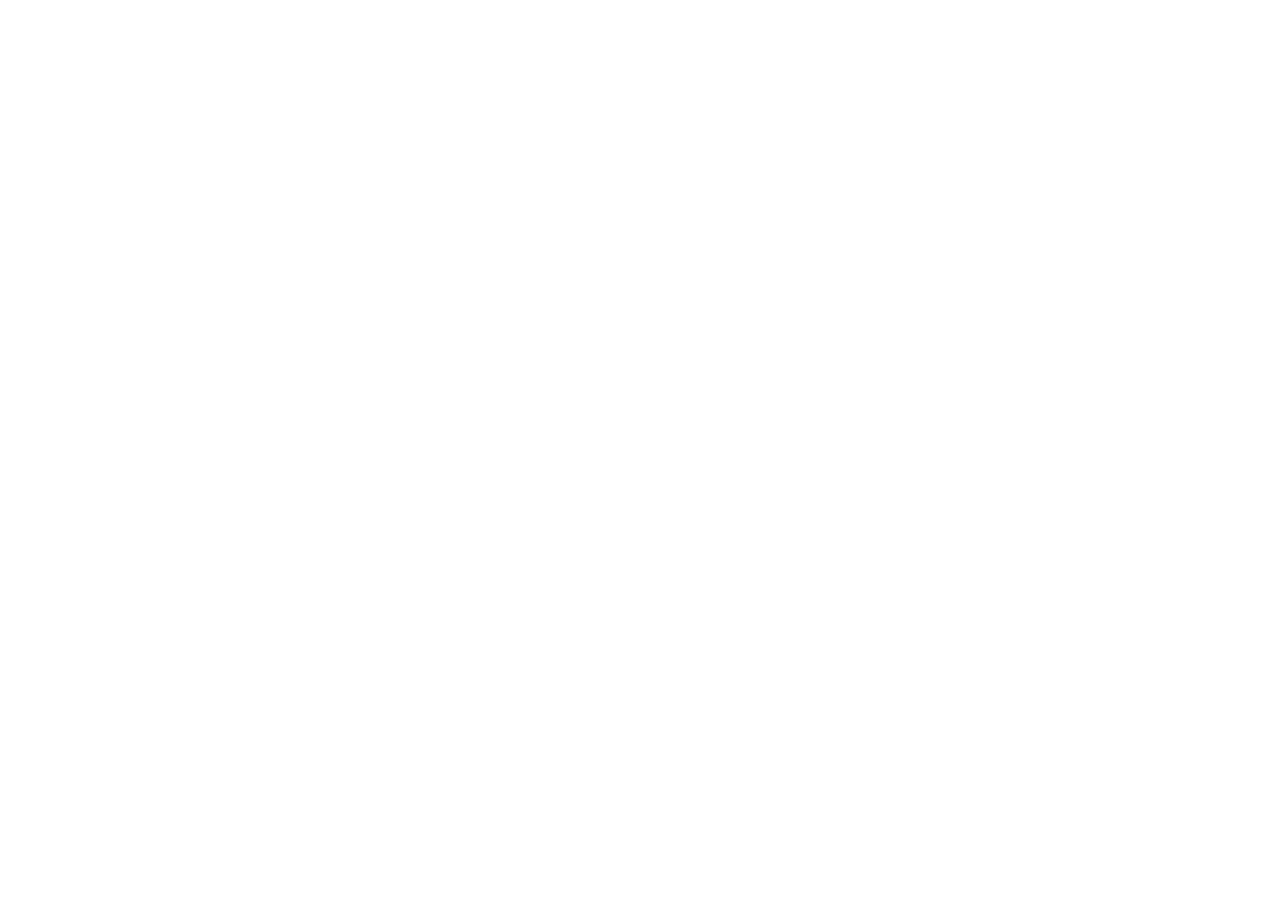
==== indexPC.html @ 20334721 "Add files via upload" ====
<!DOCTYPE html>
<html>
<html lang="pt-BR">
  
  <head>
    <meta charset="utf-8">
    <title>YV ENGENHARIA</title>
    <link rel="stylesheet" href="estilos2.css">
    <meta name="viewport" content="width=device-width, initial-scale=1.0">
    
  </head>
  
 <body>
   
     <script src="./scripts.js"></script>
     <div style='text-align:center'>
     <div style='font-size:	14px'>
     <div style='color:#000000'>
     <div style=' font-family: Helvetica, Sans-Serif'>
       
        <h1>YV ENGENHARIA</h1>
       
     </div>
     </div>
     </div>
     </div>
   
    
      <div id="wpp">
        <a href="https://api.whatsapp.com/send?phone=553183775922&text=%20"> 
           <svg enable-background="new 0 0 512 512" width="50" height="50" version="1.1" viewBox="0 0 512 512" xml:space="preserve" xmlns="http://www.w3.org/2000/svg"><path d="M256.064,0h-0.128l0,0C114.784,0,0,114.816,0,256c0,56,18.048,107.904,48.736,150.048l-31.904,95.104  l98.4-31.456C155.712,496.512,204,512,256.064,512C397.216,512,512,397.152,512,256S397.216,0,256.064,0z" fill="#4CAF50"/><path d="m405.02 361.5c-6.176 17.44-30.688 31.904-50.24 36.128-13.376 2.848-30.848 5.12-89.664-19.264-75.232-31.168-123.68-107.62-127.46-112.58-3.616-4.96-30.4-40.48-30.4-77.216s18.656-54.624 26.176-62.304c6.176-6.304 16.384-9.184 26.176-9.184 3.168 0 6.016 0.16 8.576 0.288 7.52 0.32 11.296 0.768 16.256 12.64 6.176 14.88 21.216 51.616 23.008 55.392 1.824 3.776 3.648 8.896 1.088 13.856-2.4 5.12-4.512 7.392-8.288 11.744s-7.36 7.68-11.136 12.352c-3.456 4.064-7.36 8.416-3.008 15.936 4.352 7.36 19.392 31.904 41.536 51.616 28.576 25.44 51.744 33.568 60.032 37.024 6.176 2.56 13.536 1.952 18.048-2.848 5.728-6.176 12.8-16.416 20-26.496 5.12-7.232 11.584-8.128 18.368-5.568 6.912 2.4 43.488 20.48 51.008 24.224 7.52 3.776 12.48 5.568 14.304 8.736 1.792 3.168 1.792 18.048-4.384 35.52z" fill="#FAFAFA"/>
           </svg>
         </a>
       </div>
   
       <div id="instagram">
         <a href="https://www.instagram.com/yvengenharia/" target="_blanck">
           <svg xmlns="http://www.w3.org/2000/svg" width="50" height="50" fill="currentColor" class="bi bi-instagram" viewBox="0 0 16 16"><path d="M8 0C5.829 0 5.556.01 4.703.048 3.85.088 3.269.222 2.76.42a3.917 3.917 0 0 0-1.417.923A3.927 3.927 0 0 0 .42 2.76C.222 3.268.087 3.85.048 4.7.01 5.555 0 5.827 0 8.001c0 2.172.01 2.444.048 3.297.04.852.174 1.433.372 1.942.205.526.478.972.923 1.417.444.445.89.719 1.416.923.51.198 1.09.333 1.942.372C5.555 15.99 5.827 16 8 16s2.444-.01 3.298-.048c.851-.04 1.434-.174 1.943-.372a3.916 3.916 0 0 0 1.416-.923c.445-.445.718-.891.923-1.417.197-.509.332-1.09.372-1.942C15.99 10.445 16 10.173 16 8s-.01-2.445-.048-3.299c-.04-.851-.175-1.433-.372-1.941a3.926 3.926 0 0 0-.923-1.417A3.911 3.911 0 0 0 13.24.42c-.51-.198-1.092-.333-1.943-.372C10.443.01 10.172 0 7.998 0h.003zm-.717 1.442h.718c2.136 0 2.389.007 3.232.046.78.035 1.204.166 1.486.275.373.145.64.319.92.599.28.28.453.546.598.92.11.281.24.705.275 1.485.039.843.047 1.096.047 3.231s-.008 2.389-.047 3.232c-.035.78-.166 1.203-.275 1.485a2.47 2.47 0 0 1-.599.919c-.28.28-.546.453-.92.598-.28.11-.704.24-1.485.276-.843.038-1.096.047-3.232.047s-2.39-.009-3.233-.047c-.78-.036-1.203-.166-1.485-.276a2.478 2.478 0 0 1-.92-.598 2.48 2.48 0 0 1-.6-.92c-.109-.281-.24-.705-.275-1.485-.038-.843-.046-1.096-.046-3.233 0-2.136.008-2.388.046-3.231.036-.78.166-1.204.276-1.486.145-.373.319-.64.599-.92.28-.28.546-.453.92-.598.282-.11.705-.24 1.485-.276.738-.034 1.024-.044 2.515-.045v.002zm4.988 1.328a.96.96 0 1 0 0 1.92.96.96 0 0 0 0-1.92zm-4.27 1.122a4.109 4.109 0 1 0 0 8.217 4.109 4.109 0 0 0 0-8.217zm0 1.441a2.667 2.667 0 1 1 0 5.334 2.667 2.667 0 0 1 0-5.334z"/>
           </svg>                                 
         </a>
        </div>
  
  <img src= "a2.jpg" class="img">
  
   
   <div style='text-align:center'><h2>QUEM SOMOS</h2></div>
   
     <p><div style='text-align:center'>
         <div style= 'text-indent: 10px'>
           <div style= 'color: #000000'>
             
                                    
        Somos uma empresa composta por engenheiros qualificados com experiência no mercado de construção civil. 
        Nosso diferencial é o cuidado em desenvolver uma conexão especial com cada um dos nossos clientes e a 
        entrega de um serviço de qualidade.
 
      </p>
      </div>
      </div>
      </div>
  
  <div style='text-align:center'>
  <a href="https://api.whatsapp.com/send?phone=553183775922&text=Texto%20aqui" class="myButton">FALE CONOSCO</a>
  </div>
  </br>
       <div style='text-align:center'><h2>NOSSOS SERVIÇOS</h2></div>
  
     <p style="border:solid;"></p>
  
       <img src= "../img/vt1.jpg" class="img">
  
     <div style='text-align:left'><h3>VISTORIA TÉCNICA</h3></div>
     <p><div style='text-align:justify'>
    

             
          vistoria técnica em apartamentos, condomínios, casas ou no âmbito comercial identificando patologias, vícios construtivos, 
         necessidade de re-serviços, reparos e manutenções.. Essa etapa é muito importante para você que vai adquirir um imóvel e não quer passar
         por transtornos e inseguranças. A nossa vistoria acompanha as ferramentas necessárias com realização de teste em todos os itens do 
         móvel, como: revestimentos, hidráulica, elétrica, paredes, estruturas e acabamentos. No final, entregamos um laudo com todos os 
         apontamentos. Conte com a gente para entrar, morar e viver com tranquilidade e segurança!

     
      </p>
        </div>

     </br>
      <div style='text-align:center'>
       <a href="https://api.whatsapp.com/send?phone=553183775922&text=Texto%20aqui" class="myButton">ORÇAMENTO</a>
        </div>

       <p style="border:solid;"></p>

      </br>
       
       <img src= "../img/mp1.jpg" class="img">
  
     <div style='text-align:left'><h3>PLANEJAMENTO DE MANUTENÇÃO</h3></div>
     <p><div style='text-align:justify'>  

       O planejamento de manutenção preventiva é um item de primeira importância para conservar a vida útil do imóvel, do condomínio e evitar
       maiores transtornos ou gastos futuros. Agimos de acordo com a legislação fazendo vistoria no local para levantamento dos pontos
       críticos, com base em manuais técnicos normatizados pelo CREA, planejando e executando manutenções com profissionais habilitados 
       afim de garantir segurança no processo. O nosso diferencial é o acompanhamento junto ao síndico, orientando e programando as devidas 
       manutenções e intervenções a serem realizadas a curto, médio e longo prazo.
   
     </p></div> 

    </br>
    <div style='text-align:center'>
       <a href="https://api.whatsapp.com/send?phone=553183775922&text=Texto%20aqui" class="myButton">ORÇAMENTO</a>
        </div>

     <p style="border:solid;"></p>

      </br>
     

  <img src= "../img/ri1.jpg" class="img">

  <div style='text-align:left'><h3>REGULARIZAÇÃO DE IMÓVEIS</h3></div>
  <p><div style='text-align:justify'>  
         
        Realizamos consultoria e prestação de serviço para regularizar o seu imóvel de acordo com o órgão público. Emitimos a certidão do
        Habite-se, após analisar se a construção respeitou as especificações corretas, como: limite / área da propriedade, questões 
        estruturais, sanitárias, ambientais, além de garantir que seu imóvel seja financiado para compra e/ou venda. Fazemos vistoria
        técnica in loco afim de identificar irregularidades, realizamos coleta de dado, mapeamento e georreferenciamento do lote, 
        preenchimento de formulários, atualização, apresentação de projetos e as solicitações necessárias para a certificação do imóvel.


     </p></div>
    
     </br>
    <div style='text-align:center'>
       <a href="https://api.whatsapp.com/send?phone=553183775922&text=Texto%20aqui" class="myButton">ORÇAMENTO</a>
        </div>

      <p style="border:solid;"></p>

      </br>
      

   <img src= "../img/lt1.jpg" class="img">

     <div style='text-align:left'><h3>LAUDOS TÉCNICOS</h3></div>
     <p><div style='text-align:justify'>  

        Emitimos laudos / parecer técnico analisando patologias (fissuras, trincas, infiltrações, recalques, dentre outros itens),
        possibilitando correção e/ou intervenções afim de melhorar a condição e segurança do imóvel. Emitimos laudo de reforma
        certificando que a mesma está sendo realizada de acordo com as normas e acompanhamento de um profissional habilitado 
        (engenheiro / arquiteto) afim de garantir integridade dos moradores e da edificação. Emitimos também o laudo de avaliação 
        de imóveis para quem pretende vender, comprar ou alienar um imóvel e não sabe a situação real, características, possíveis 
        vícios construtivos e seu real valor frente ao mercado imobiliário.


     </p></div>

    </br>
    <div style='text-align:center'>
       <a href="https://api.whatsapp.com/send?phone=553183775922&text=Texto%20aqui" class="myButton">ORÇAMENTO</a>
        </div>

     <p style="border:solid;"></p>

      </br>
      


   <img src= "../img/pa1.jpg" class="img">

     <div style='text-align:left'><h3>PROJETO ARQUITETÔNICO</h3></div>
     <p><div style='text-align:justify'> 

       
      
         O projeto arquitetônico é ideal para você que deseja iniciar uma obra, reformar ou até mesmo renovar e decorar um ambiente. 
         Os nossos projetos além de propor um espaço confortável e bonito esteticamente, visam a qualidade final do produto, pois fazemos
         todo o acompanhamento da obra, reforma e do serviço planejado. A representação de ambientes, com dimensões, plantas, desenhos em 
         3D e renderizados (visualização incrivelmente real) de acordo com o seu perfil e com as dicas do que há de mais moderno no mercado 
         de decoração, arquitetura e engenharia. 
       
       
         </p></div>
     </br>
     <div style='text-align:center'>
       <a href="https://api.whatsapp.com/send?phone=553183775922&text=Texto%20aqui" class="myButton">ORÇAMENTO</a>
        </div>

      <p style="border:solid;"></p>

      </br>
      


     <img src= "../img/re1.jpg" class="img">

     <div style='text-align:left'><h3>REFORMAS</h3></div>
     <p><div style='text-align:justify'>  
  
       Deixe a gestão da obra com a gente! Acompanhamos tudo, desde a concepção do projeto, da equipe que executa o serviço no local,
       realização de cronograma até a entrega do produto. Trabalhamos com profissionais especializados na área e entregamos um serviço de
       qualidade para sua reforma. 

       Segue nosso escopo de serviços:

       <ul>

         
         
         <li> Instalações elétricas </li>
         <li> Instalações hidráulicas </li>
         <li> Instalação de piso: laminado, vinílico, cerâmico e porcelanato </li>
         <li> Instalação de revestimento parede </li>
         <li> Instalação de bancadas: porcelanato, mármore, granito e madeira </li>  
         <li> Instalação de planejados: armários, guarda-roupas, rack e aparador </li>
         <li> Instalação de forro de gesso: rebaixamento, sanca invertida, ilha, parede 3D, e boiseries
         <li>Pintura e acabamentos em geral </li>
           
  
      </ul>

     </p></div>

     </br>
     <div style='text-align:center'>
       <a href="https://api.whatsapp.com/send?phone=553183775922&text=Texto%20aqui" class="myButton">ORÇAMENTO</a>
        </div>

       <p style="border:solid;"></p>

  
        <table border='0' id='signature-model-1' style='color: rgb(128, 128, 128); line-height: 15px; font-weight: 300; font-size: 14px; font-family: Arial;'>
        <tbody>
        <tr>
        <td style='max-width: 80px;' valign='top'></td>
        <td style='padding:0 10px 0 10px'>
        <table style='margin-bottom: 8px'>
        <tbody><tr>
        <td id='name-color' style='font-size: 14px; font-weight: bold; color: rgb(33, 37, 41);'><span>Engª Nayara Santos do Valle</span></td>
        </tr><table id='text-color' style='color: rgb(128, 128, 128);'>
        <tbody><tr>
        <td><span>Proprietário(a)</span><span></span></td>
        </tr><tr>
        <td><span>YV Engenharia</span></td>
        </tr><tr><td><span>@yvengenharia</span></td>
        </tr><tr><td><span>31 98377-5922</span>
        <a href='https://api.whatsapp.com/send?phone=553183775922&text=Texto%20aqui' target='_blank'>
        <img style='width: 14px;' class='fa-whatsapp ml-1' src='https://images.completa.website/dados/dea651ca2a571f694bf51ba8913e7e66.png'>
        </a></td></tr><tr>
        <td style='text-decoration: none; display: grid;'><a class='text-truncate'>yvengenharia@gmail.com</a></td>
        </tr><tr>
        </tr>
        <tr></tr>
        <tr>
        <td>
        <table style='width: 1%''>
        <tbody>
        <tr style='font-size: 20px'>
        </tr>
        </tbody>
        </table>
        </td>
        </tr>
        <tr>
                                        
        </td>
        </tr>
        </tbody>
        </table>
       
        </tbody>
        </table>
        </td>
        </tr>
        </tbody>
        </table>

                         
  </body>





</html>






</html>
---- estilos2.css ----
.container {
    width: 100%;
    height: 100%;
    position: absolute;
    background: #eee;
} 


.myButton {
	box-shadow:inset 0px -1px 3px 0px #91b8b3;
	background:linear-gradient(to bottom, #768d87 5%, #6c7c7c 100%);
	background-color:#768d87;
	border:1px solid #566963;
	display:inline-block;
	cursor:pointer;
	color:#ffffff;
	font-family:Times New Roman;
	font-size:17px;
	font-weight:bold;
	padding:2px 76px;
	text-decoration:none;
	text-shadow:0px -1px 0px #2b665e;
}
.myButton:hover {
	background:linear-gradient(to bottom, #6c7c7c 5%, #768d87 100%);
	background-color:#6c7c7c;
}
.myButton:active {
	position:relative;
	top:1px;
}



@media (max-width: 640px) {

	
   body {
	   
 
    
    background-color: #FFFFFF;
    background-attachment:scroll;
    background-repeat: no-repeat;
    background-size:100%;
    font-size:	16px;
		line-height:	1.5;
		font-family:	"Helvetica",	"Lucida	Grande",	sans-serif;
		color:	#000000;
     
   }
	
.img{
	width:100%;
	
	}
	

#wpp{
      color: blue;
      text-align: right;
      font-size: 70px;
      font-family: serif; 
      position: fixed;
      bottom: 2px;
      right:2px;
  }

#instagram{
      color: blue;
      text-align: right;
      font-size: 70px;
      font-family: serif; 
      position: fixed;
      bottom: 55px;
      right:2px;
  }

.svg-icon {
width: 1em;
height: 1em;
}

.svg-icon path,
.svg-icon polygon,
.svg-icon rect {
fill: #4691f6;
}

.svg-icon circle {
stroke: #4691f6;
stroke-width: 1;
}


}


@media (min-width:641 px) and (max-width: 1007px) {


   
	
   body {
	   
    background-color: #FFFFFF;
    background-attachment:scroll;
    background-repeat: no-repeat;
    background-size:100%;
    font-size:	16px;
		line-height:	1.5;
		font-family:	"Helvetica",	"Lucida	Grande",	sans-serif;
		color:	#000000;
     
   }
	
.img{
	width:100%;
	
	}
	

#wpp{
      color: blue;
      text-align: right;
      font-size: 70px;
      font-family: serif; 
      position: fixed;
      bottom: 2px;
      right:2px;
  }

#instagram{
      color: blue;
      text-align: right;
      font-size: 70px;
      font-family: serif; 
      position: fixed;
      bottom: 55px;
      right:2px;
  }

.svg-icon {
width: 1em;
height: 1em;
}

.svg-icon path,
.svg-icon polygon,
.svg-icon rect {
fill: #4691f6;
}

.svg-icon circle {
stroke: #4691f6;
stroke-width: 1;
}


}
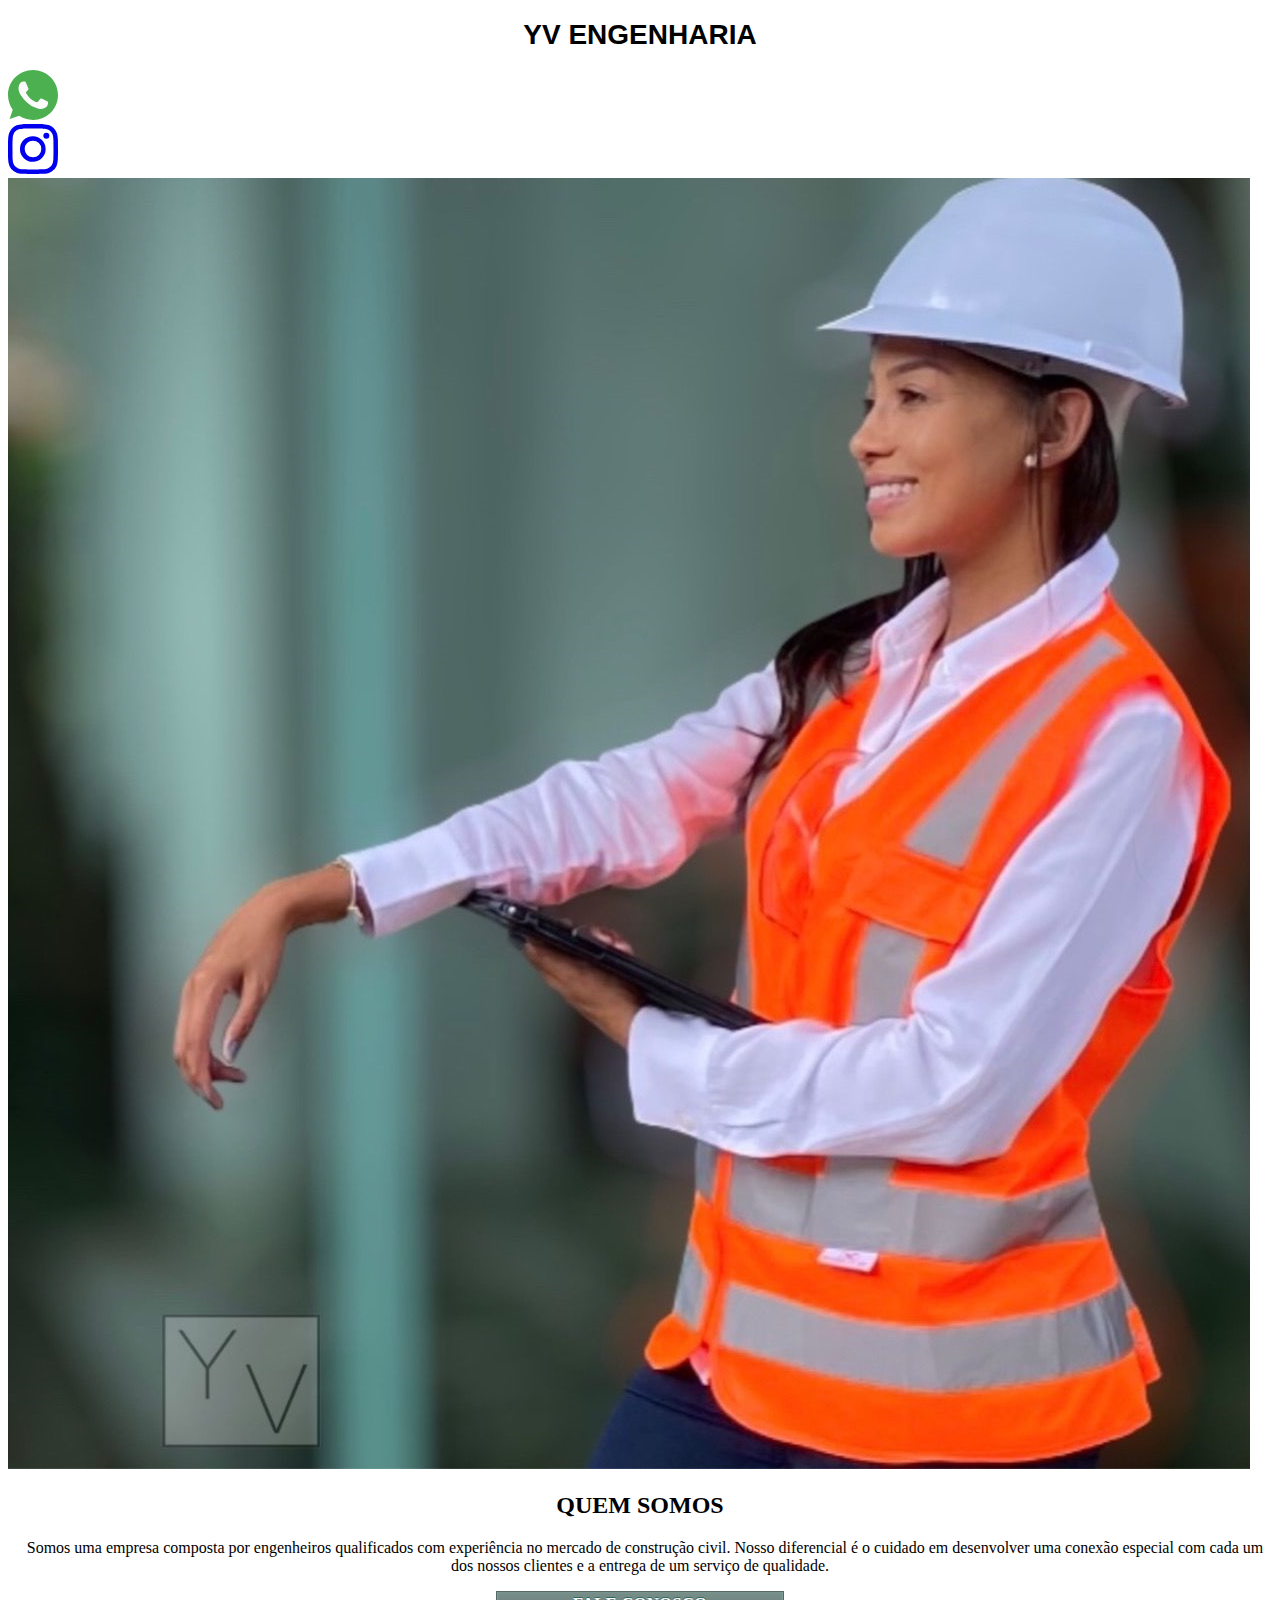
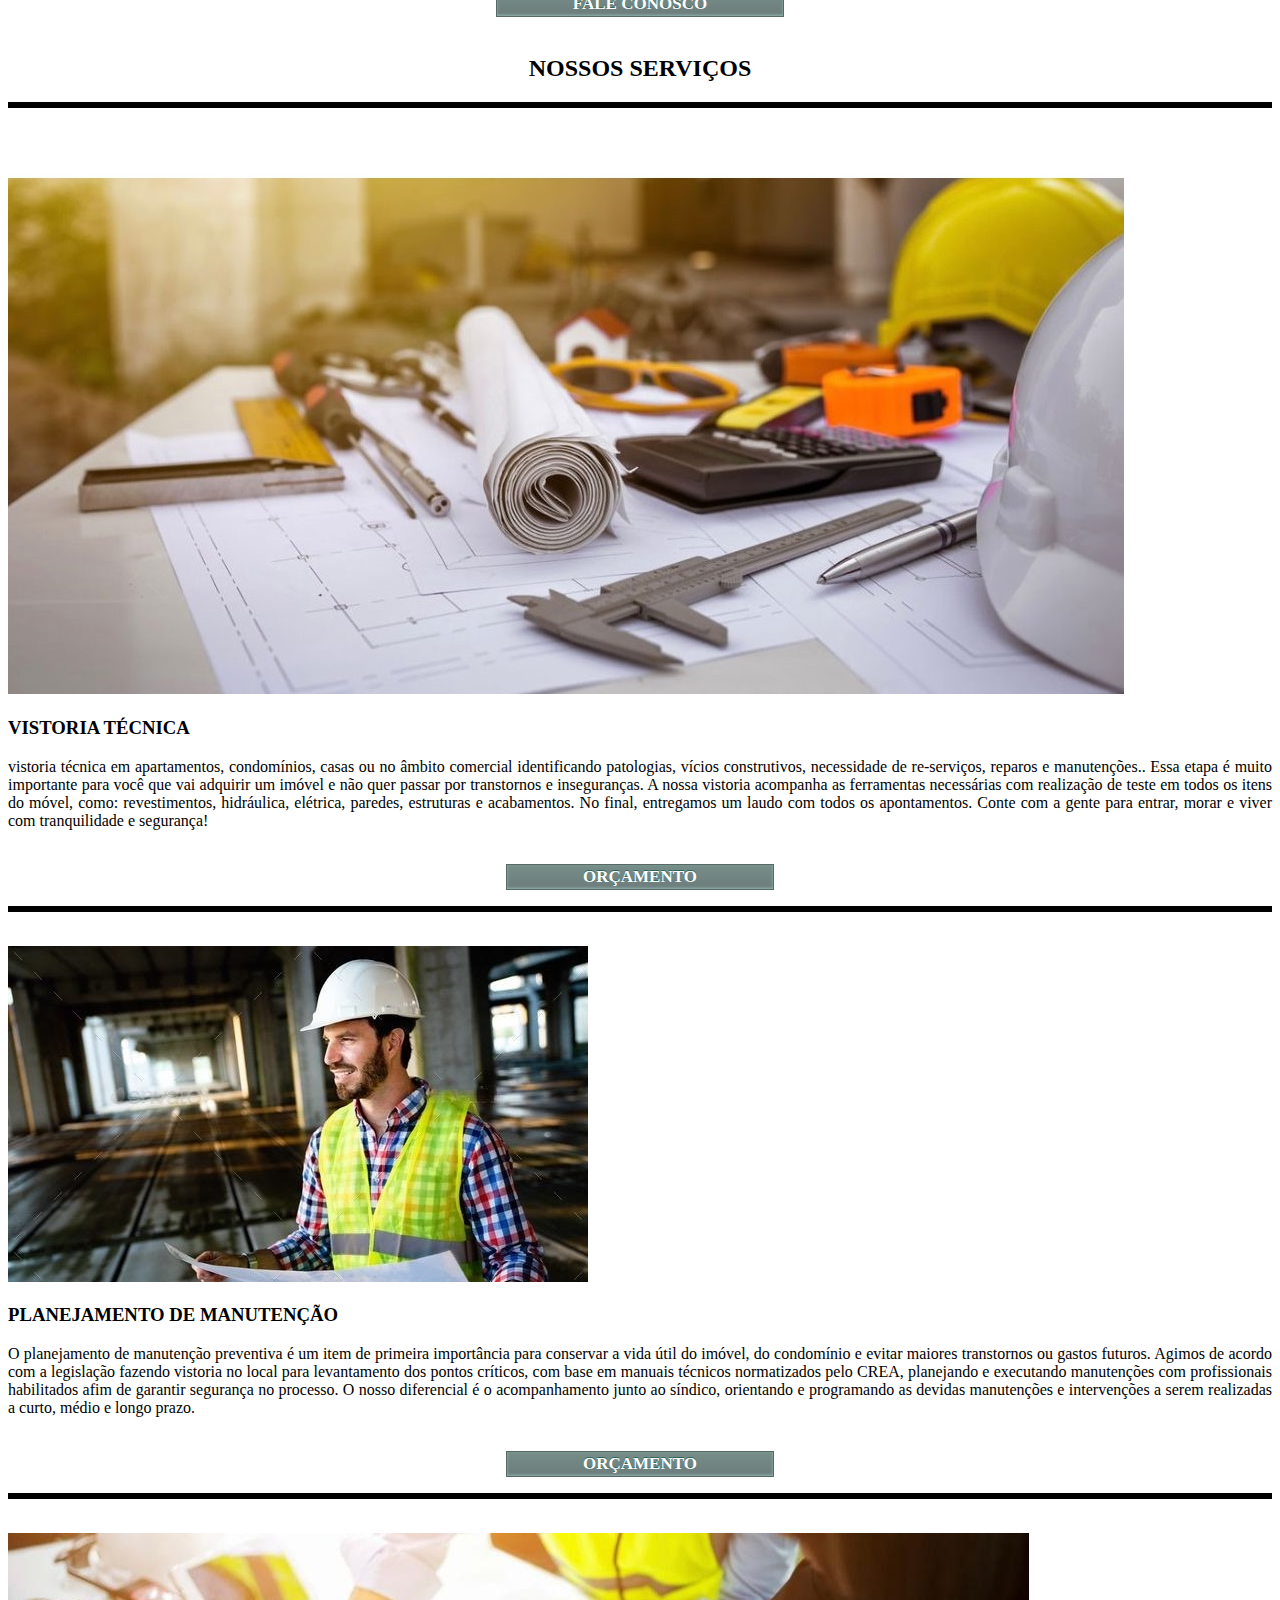
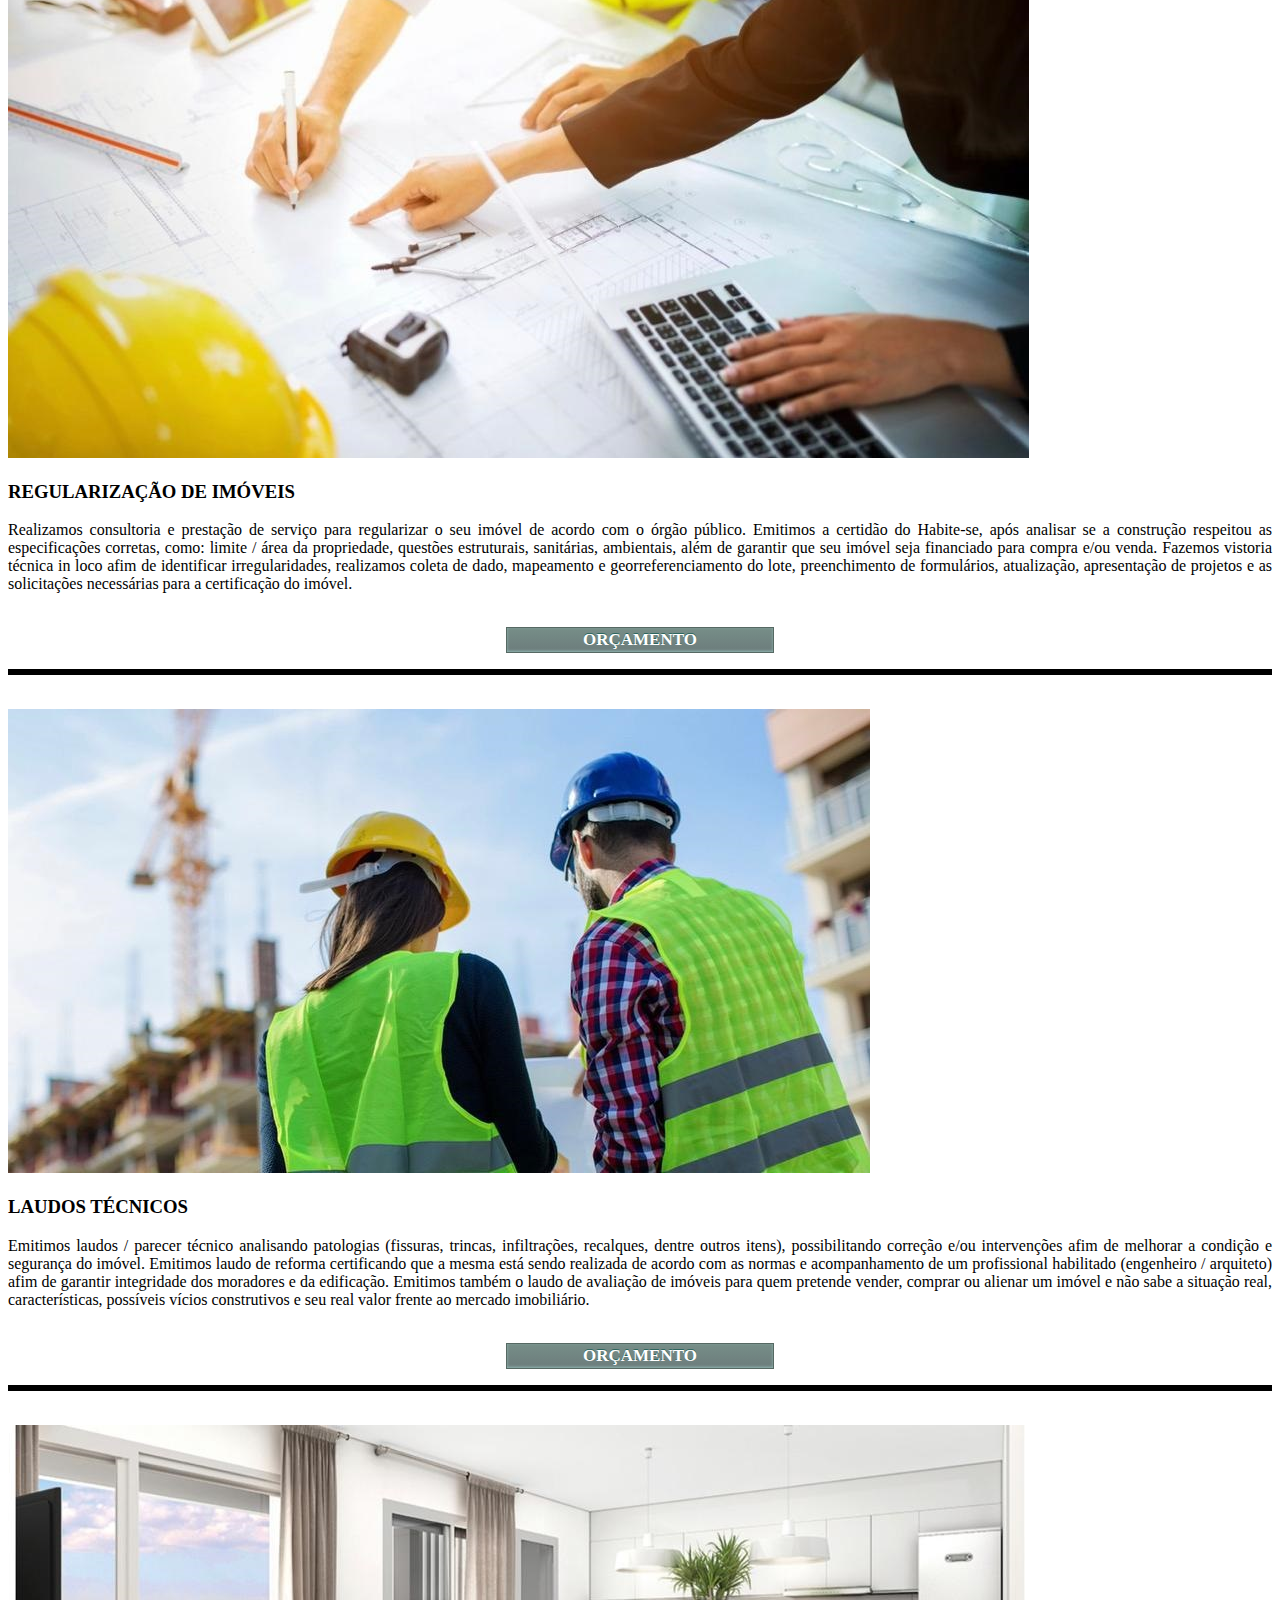
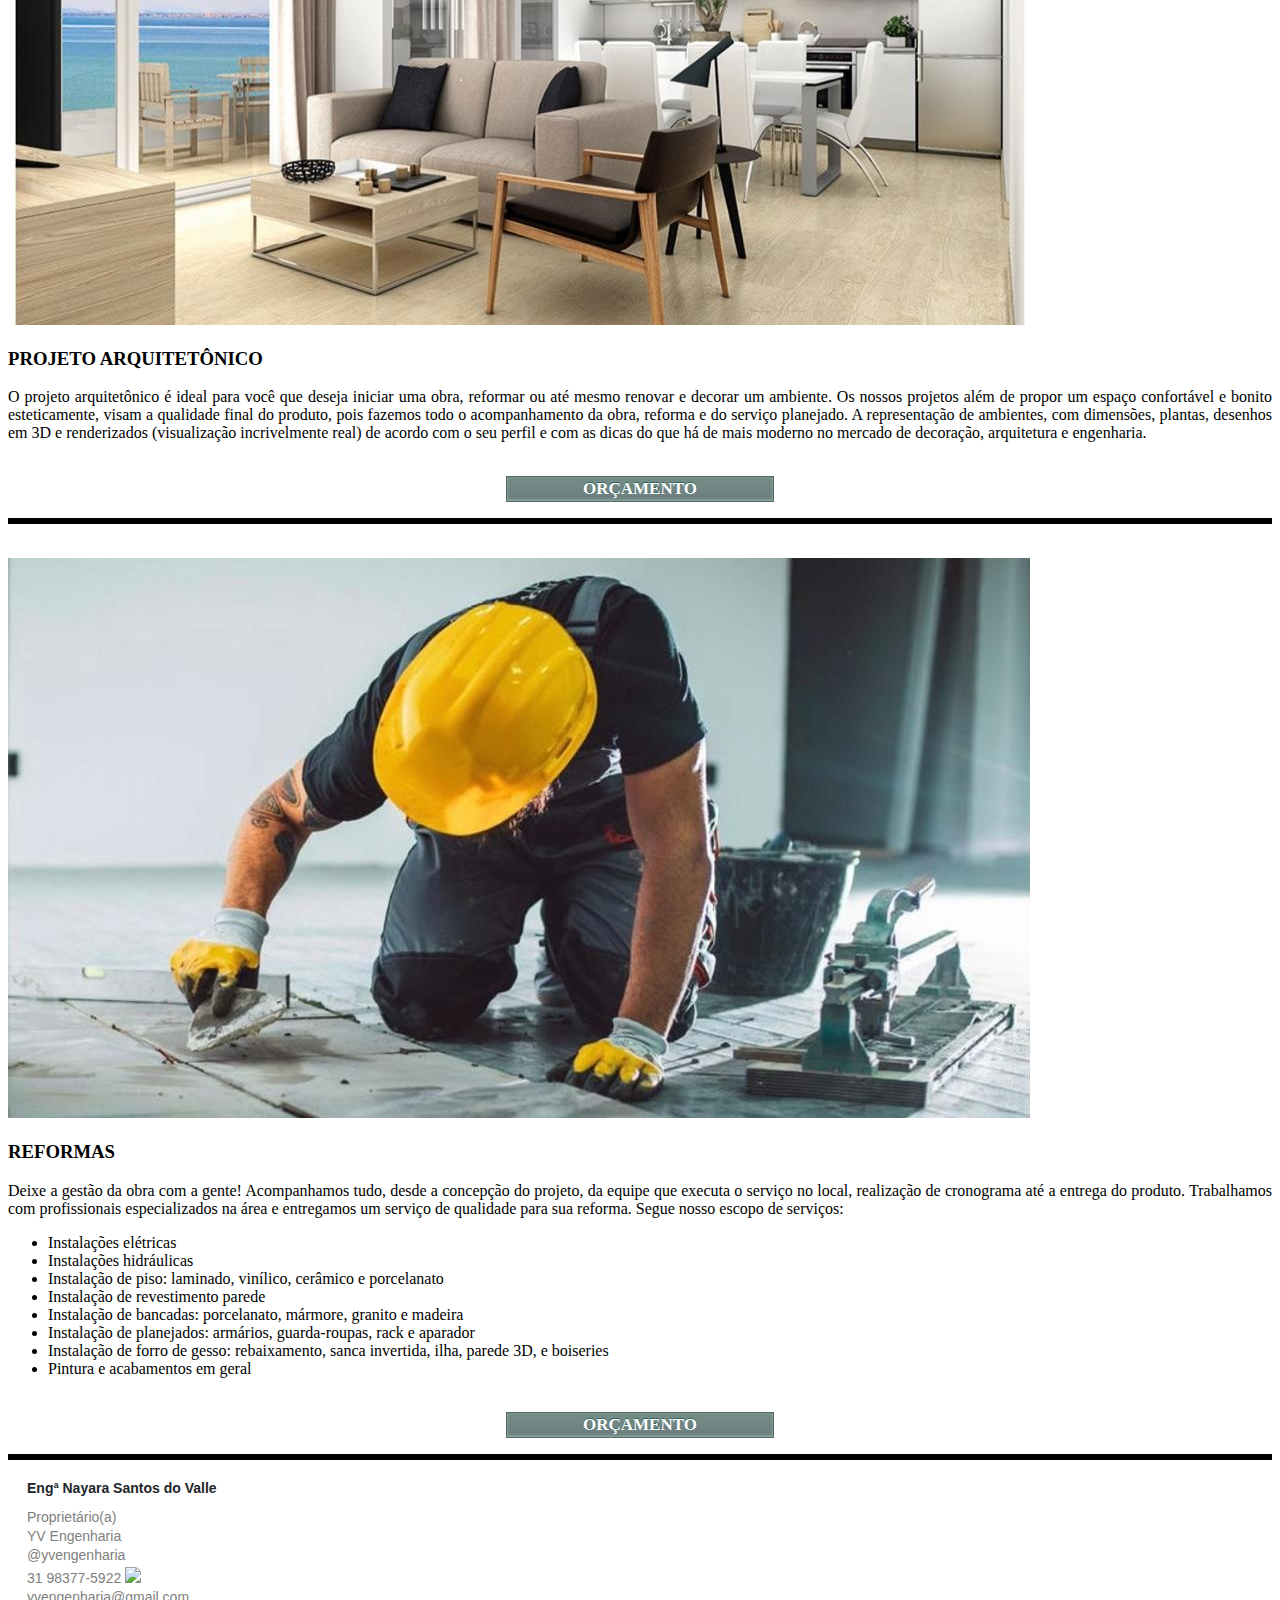
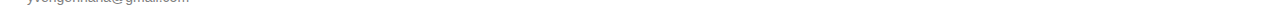
==== commit c8fc7f96: "Update indexPC.html" ====
--- a/indexPC.html
+++ b/indexPC.html
@@ -12,7 +12,7 @@
   
  <body>
    
-     <script src="./scripts.js"></script>
+     
      <div style='text-align:center'>
      <div style='font-size:	14px'>
      <div style='color:#000000'>
